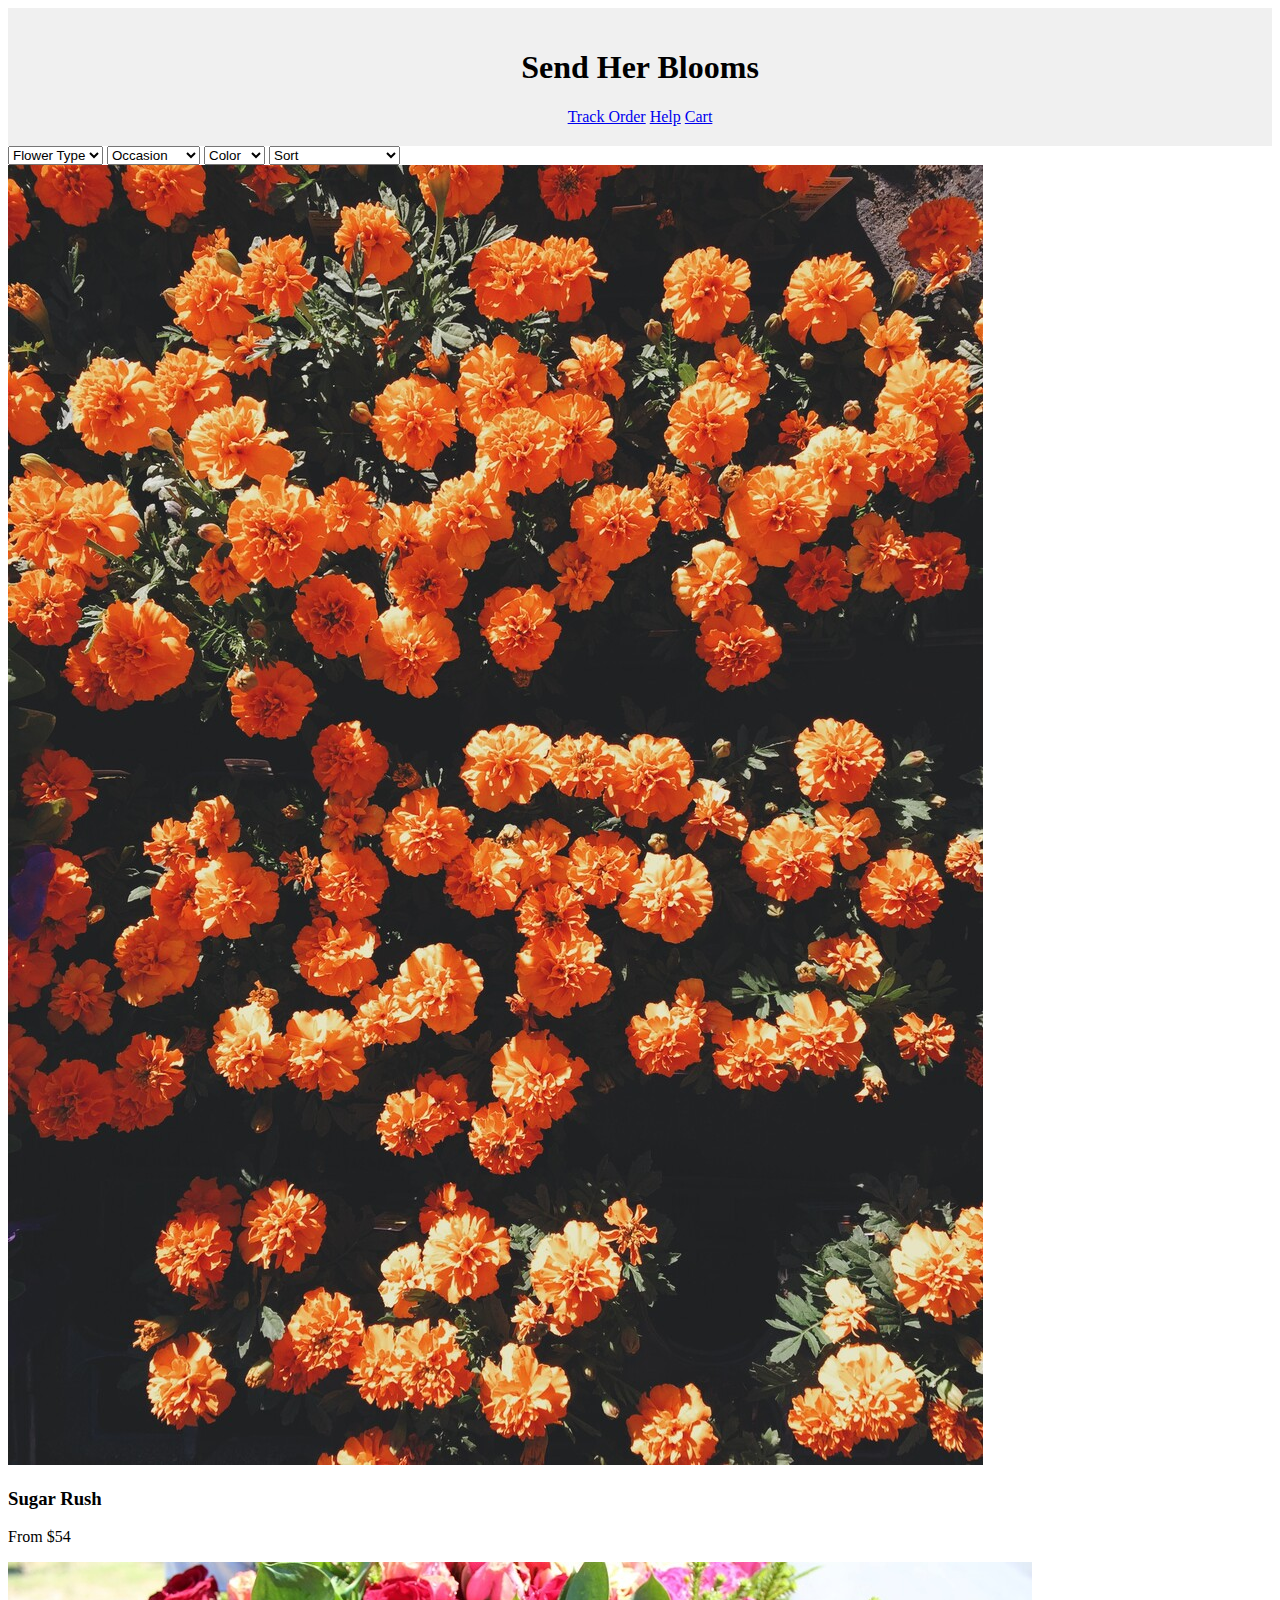
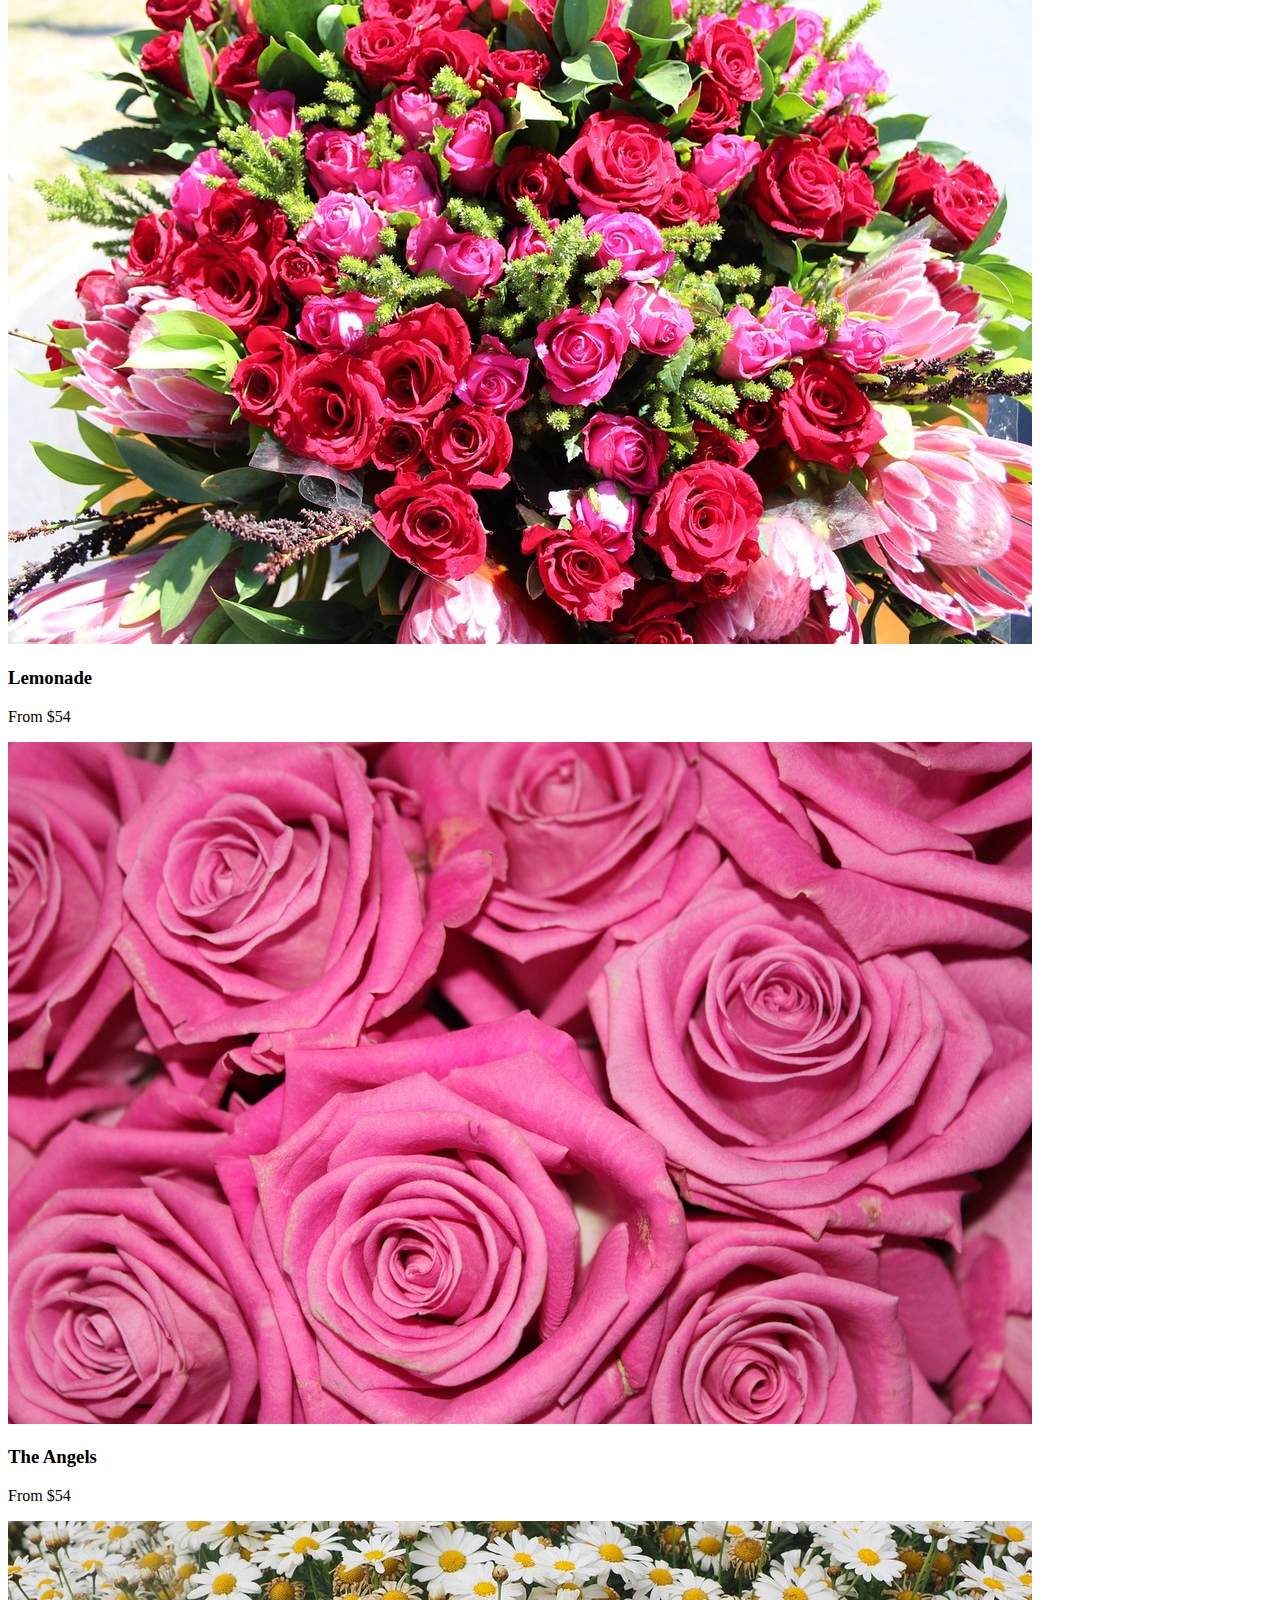
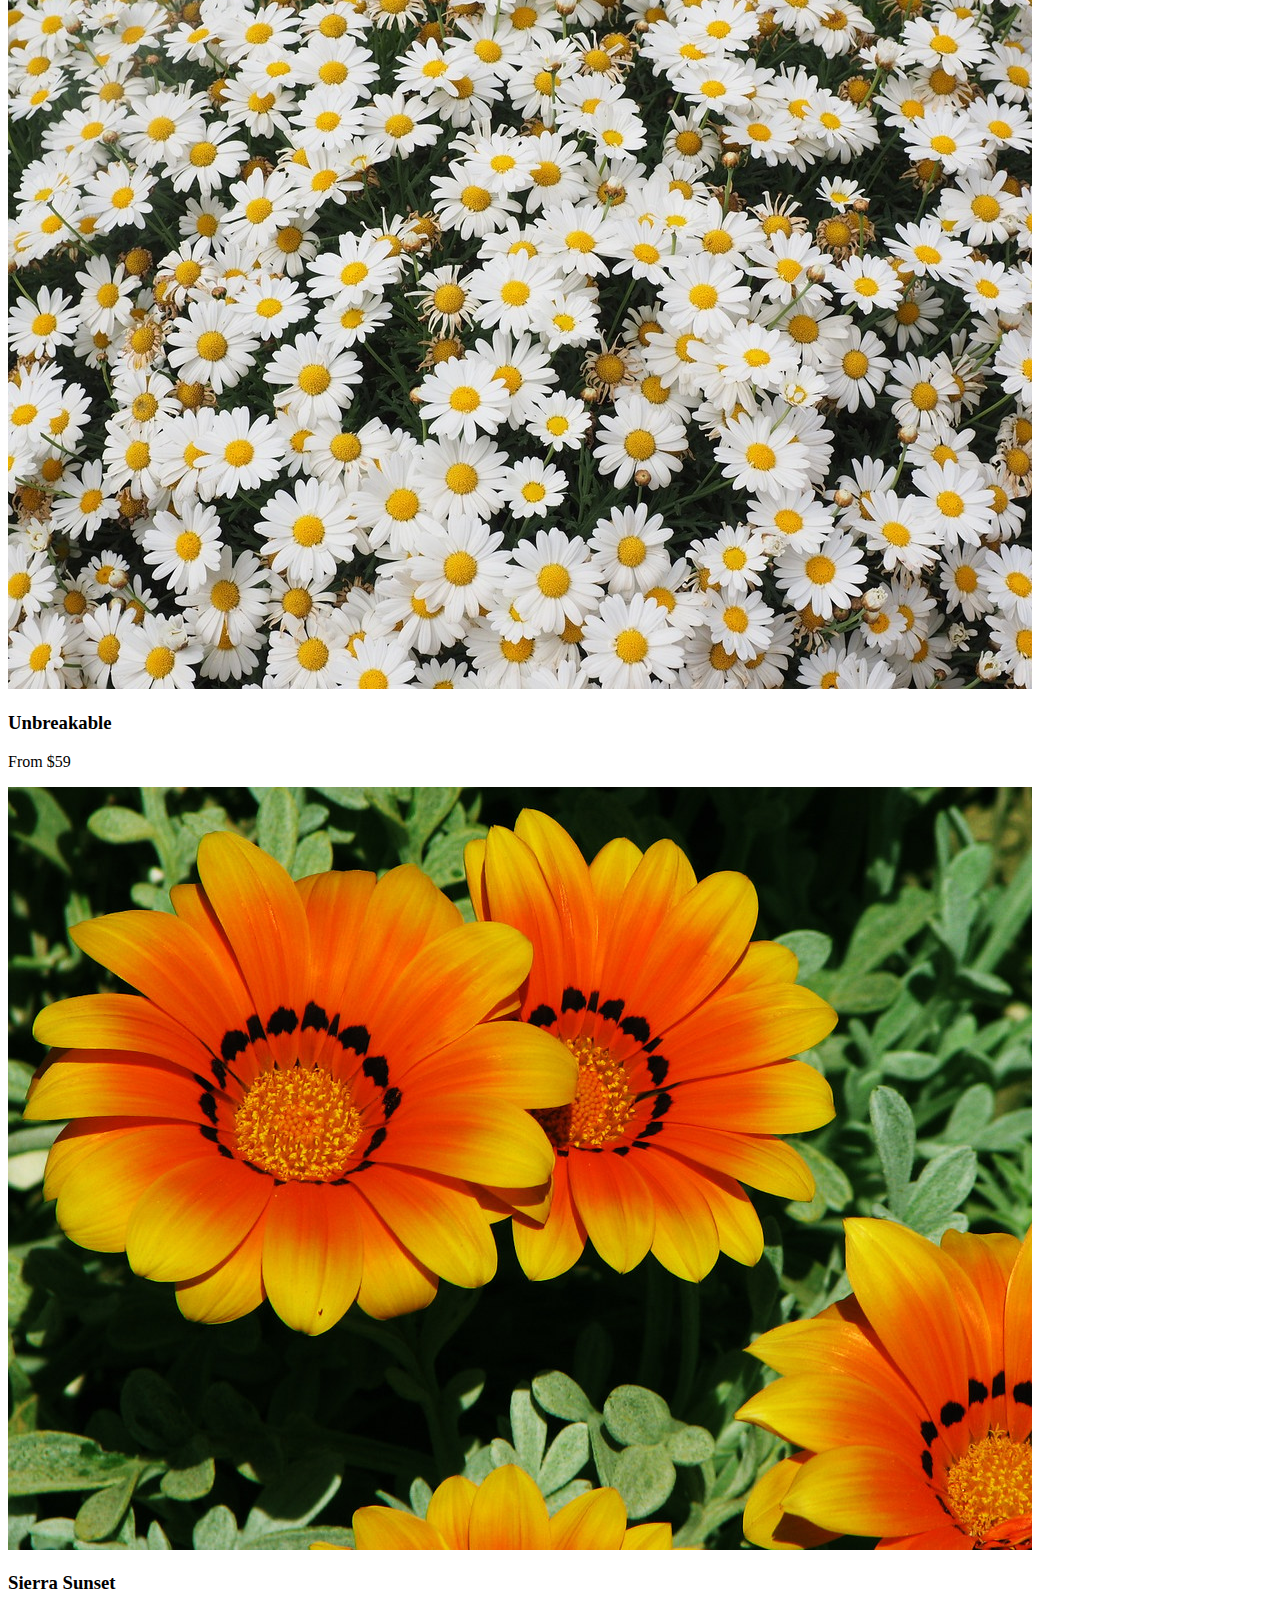
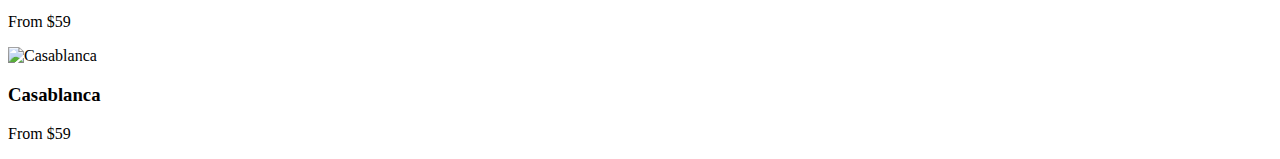
==== index.html @ 387583c4 "fix" ====
<!DOCTYPE html>
<html lang="en">
<head>
    <meta charset="UTF-8">
    <meta name="viewport" content="width=device-width, initial-scale=1.0">
    <link rel="stylesheet" href="styles.css">
    <title>Send Her Blooms</title>
</head>
<body>
    <header>
        <h1>Send Her Blooms</h1>
        <nav>
            <a href="#">Track Order</a>
            <a href="#">Help</a>
            <a href="#">Cart</a>
        </nav>
    </header>
    
    <section class="filters">
        <select>
            <option>Flower Type</option>
            <option>Roses</option>
            <option>Lilies</option>
        </select>
        <select>
            <option>Occasion</option>
            <option>Anniversary</option>
            <option>Birthday</option>
        </select>
        <select>
            <option>Color</option>
            <option>Pink</option>
            <option>Yellow</option>
        </select>
        <select>
            <option>Sort</option>
            <option>Price: Low to High</option>
            <option>Price: High to Low</option>
        </select>
    </section>

    <section class="flower-grid">
        <div class="flower">
            <img src="flowers/images/1.png" alt="Sugar Rush">
            <h3>Sugar Rush</h3>
            <p>From $54</p>
        </div>
        <div class="flower">
            <img src="flowers/images/2.png" alt="Lemonade">
            <h3>Lemonade</h3>
            <p>From $54</p>
        </div>
        <div class="flower">
            <img src="flowers/images/3.png" alt="The Angels">
            <h3>The Angels</h3>
            <p>From $54</p>
        </div>
        <div class="flower">
            <img src="flowers/images/4.png" alt="Unbreakable">
            <h3>Unbreakable</h3>
            <p>From $59</p>
        </div>
        <div class="flower">
            <img src="flowers/images/5.png" alt="Sierra Sunset">
            <h3>Sierra Sunset</h3>
            <p>From $59</p>
        </div>
        <div class="flower">
            <img src="flowers/images/6.png" alt="Casablanca">
            <h3>Casablanca</h3>
            <p>From $59</p>
        </div>
    </section>

    <script src="scripts.js"></script>
</body>
</html>
---- styles.css ----
header {
    background-color: #f0f0f0;
    padding: 20px;
    display: flex;
    flex-direction: column;
    align-items: center;
}

nav ul {
    list-style-type: none;
    padding: 0;
    margin: 0;
}

nav ul li img {
    width: 30px; 
    height: auto;
}

nav ul li {
    display: inline;
    margin-right: 20px;
}

/* Title header styles */
.title-header {
    display: flex;
    justify-content: space-between;
    align-items: center;
    margin-top: 20px;
}

.title-box {
    background-color: #ffc0cb; /* Example color */
    padding: 10px 20px;
}

.flower-image img {
    width: 150px; /* Adjust size as needed */
    height: auto;
}

/* Filter bar styles */
.filter-bar {
    margin-top: 20px;
}

/* Sort bar styles */
.sort-bar {
    margin-top: 10px;
}

/* Flower gallery styles */
.flower-gallery {
    display: grid;
    grid-template-columns: repeat(auto-fit, minmax(150px, 1fr));
    gap: 20px;
    margin-top: 20px;
}

.flower-item {
    text-align: center;
}

.flower-item img {
    width: 100%; /* Adjust size as needed */
    height: auto;
}


/* Adjustments for mobile responsiveness */
@media screen and (max-width: 768px) {
    .title-header {
        flex-direction: column;
        align-items: center;
    }
}
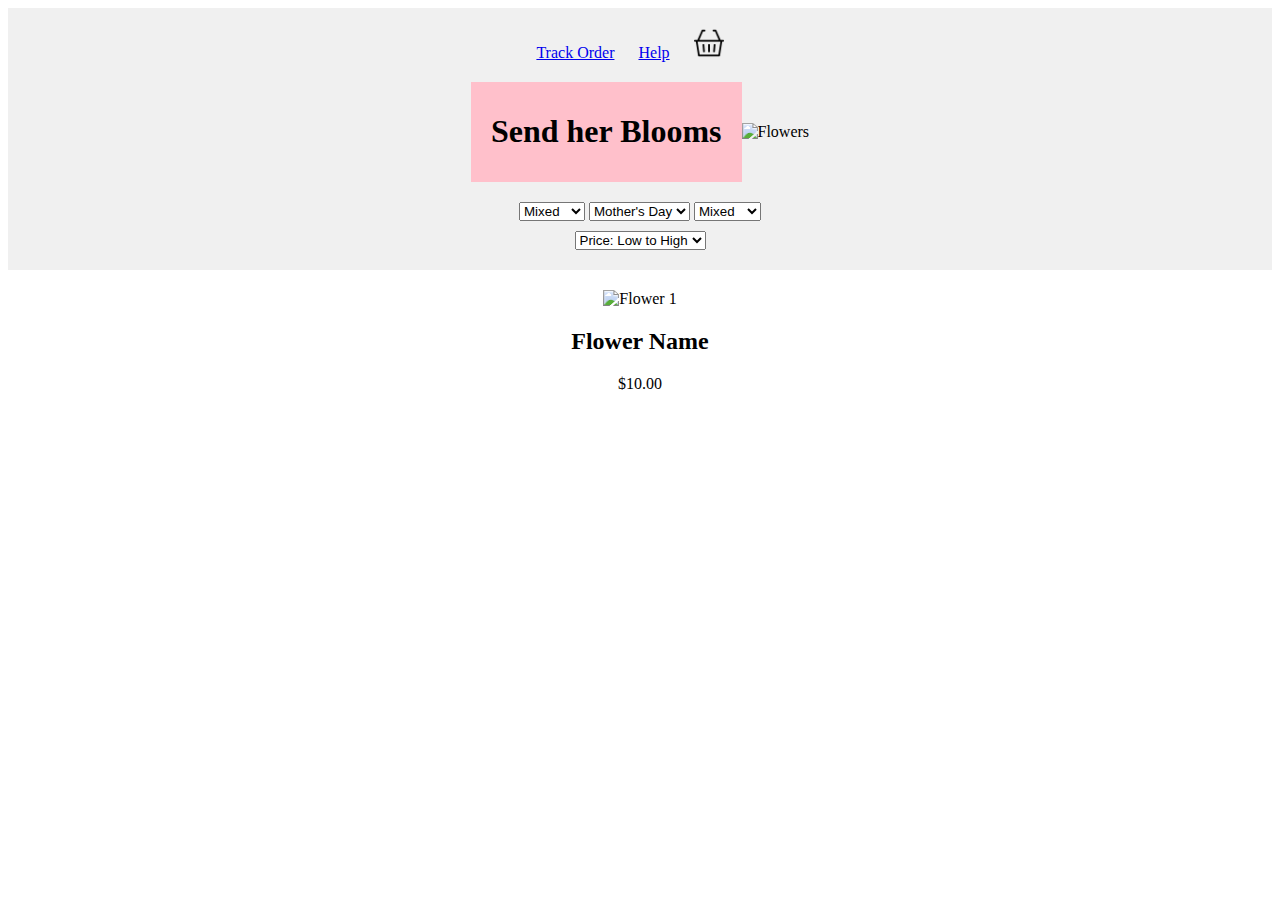
==== commit 5c78c8f0: "fix" ====
--- a/index.html
+++ b/index.html
@@ -3,75 +3,63 @@
 <head>
     <meta charset="UTF-8">
     <meta name="viewport" content="width=device-width, initial-scale=1.0">
-    <link rel="stylesheet" href="styles.css">
-    <title>Send Her Blooms</title>
+    <title>Flower Shop</title>
+    <link rel="stylesheet" href="homepage.css">
 </head>
 <body>
     <header>
-        <h1>Send Her Blooms</h1>
         <nav>
-            <a href="#">Track Order</a>
-            <a href="#">Help</a>
-            <a href="#">Cart</a>
+            <ul>
+                <li><a href="#">Track Order</a></li>
+                <li><a href="#">Help</a></li>
+                <li><a href="#"><img src="basket_icon.png" alt="Basket"></a></li>
+            </ul>
         </nav>
+        <div class="title-header">
+            <div class="title-box">
+                <h1>Send her Blooms</h1>
+            </div>
+            <div class="flower-image">
+                <img src="flowers/1.jpeg" alt="Flowers">
+            </div>
+        </div>
+        <div class="filter-bar">
+            <select name="flower-type">
+                <option value="mixed">Mixed</option>
+                <option value="roses">Roses</option>
+                <option value="lilies">Lilies</option>
+                <option value="tulips">Tulips</option>
+                <option value="daisies">Daisies</option>
+            </select>
+            <select name="occasions">
+                <option value="mothers-day">Mother's Day</option>
+                <option value="birthday">Birthday</option>
+                <option value="thank-you">Thank You</option>
+            </select>
+            <select name="colors">
+                <option value="mixed">Mixed</option>
+                <option value="red">Red</option>
+                <option value="yellow">Yellow</option>
+                <option value="green">Green</option>
+                <option value="orange">Orange</option>
+            </select>
+        </div>
+        <div class="sort-bar">
+            <select name="sorting-options">
+                <option value="price-low-to-high">Price: Low to High</option>
+                <option value="price-high-to-low">Price: High to Low</option>
+            </select>
+        </div>
     </header>
-    
-    <section class="filters">
-        <select>
-            <option>Flower Type</option>
-            <option>Roses</option>
-            <option>Lilies</option>
-        </select>
-        <select>
-            <option>Occasion</option>
-            <option>Anniversary</option>
-            <option>Birthday</option>
-        </select>
-        <select>
-            <option>Color</option>
-            <option>Pink</option>
-            <option>Yellow</option>
-        </select>
-        <select>
-            <option>Sort</option>
-            <option>Price: Low to High</option>
-            <option>Price: High to Low</option>
-        </select>
-    </section>
-
-    <section class="flower-grid">
-        <div class="flower">
-            <img src="flowers/images/1.png" alt="Sugar Rush">
-            <h3>Sugar Rush</h3>
-            <p>From $54</p>
+    <main>
+        <div class="flower-gallery">
+            <div class="flower-item">
+                <img src="flowers/1.jpeg" alt="Flower 1">
+                <h2>Flower Name</h2>
+                <p>$10.00</p>
+            </div>
+            <!-- Repeat flower-item div for each flower -->
         </div>
-        <div class="flower">
-            <img src="flowers/images/2.png" alt="Lemonade">
-            <h3>Lemonade</h3>
-            <p>From $54</p>
-        </div>
-        <div class="flower">
-            <img src="flowers/images/3.png" alt="The Angels">
-            <h3>The Angels</h3>
-            <p>From $54</p>
-        </div>
-        <div class="flower">
-            <img src="flowers/images/4.png" alt="Unbreakable">
-            <h3>Unbreakable</h3>
-            <p>From $59</p>
-        </div>
-        <div class="flower">
-            <img src="flowers/images/5.png" alt="Sierra Sunset">
-            <h3>Sierra Sunset</h3>
-            <p>From $59</p>
-        </div>
-        <div class="flower">
-            <img src="flowers/images/6.png" alt="Casablanca">
-            <h3>Casablanca</h3>
-            <p>From $59</p>
-        </div>
-    </section>
-
-    <script src="scripts.js"></script>
+    </main>
 </body>
 </html>--- a/homepage.css
+++ b/homepage.css
@@ -0,0 +1,77 @@
+header {
+    background-color: #f0f0f0;
+    padding: 20px;
+    display: flex;
+    flex-direction: column;
+    align-items: center;
+}
+
+nav ul {
+    list-style-type: none;
+    padding: 0;
+    margin: 0;
+}
+
+nav ul li img {
+    width: 30px; 
+    height: auto;
+}
+
+nav ul li {
+    display: inline;
+    margin-right: 20px;
+}
+
+/* Title header styles */
+.title-header {
+    display: flex;
+    justify-content: space-between;
+    align-items: center;
+    margin-top: 20px;
+}
+
+.title-box {
+    background-color: #ffc0cb; /* Example color */
+    padding: 10px 20px;
+}
+
+.flower-image img {
+    width: 150px; /* Adjust size as needed */
+    height: auto;
+}
+
+/* Filter bar styles */
+.filter-bar {
+    margin-top: 20px;
+}
+
+/* Sort bar styles */
+.sort-bar {
+    margin-top: 10px;
+}
+
+/* Flower gallery styles */
+.flower-gallery {
+    display: grid;
+    grid-template-columns: repeat(auto-fit, minmax(150px, 1fr));
+    gap: 20px;
+    margin-top: 20px;
+}
+
+.flower-item {
+    text-align: center;
+}
+
+.flower-item img {
+    width: 100%; /* Adjust size as needed */
+    height: auto;
+}
+
+
+/* Adjustments for mobile responsiveness */
+@media screen and (max-width: 768px) {
+    .title-header {
+        flex-direction: column;
+        align-items: center;
+    }
+}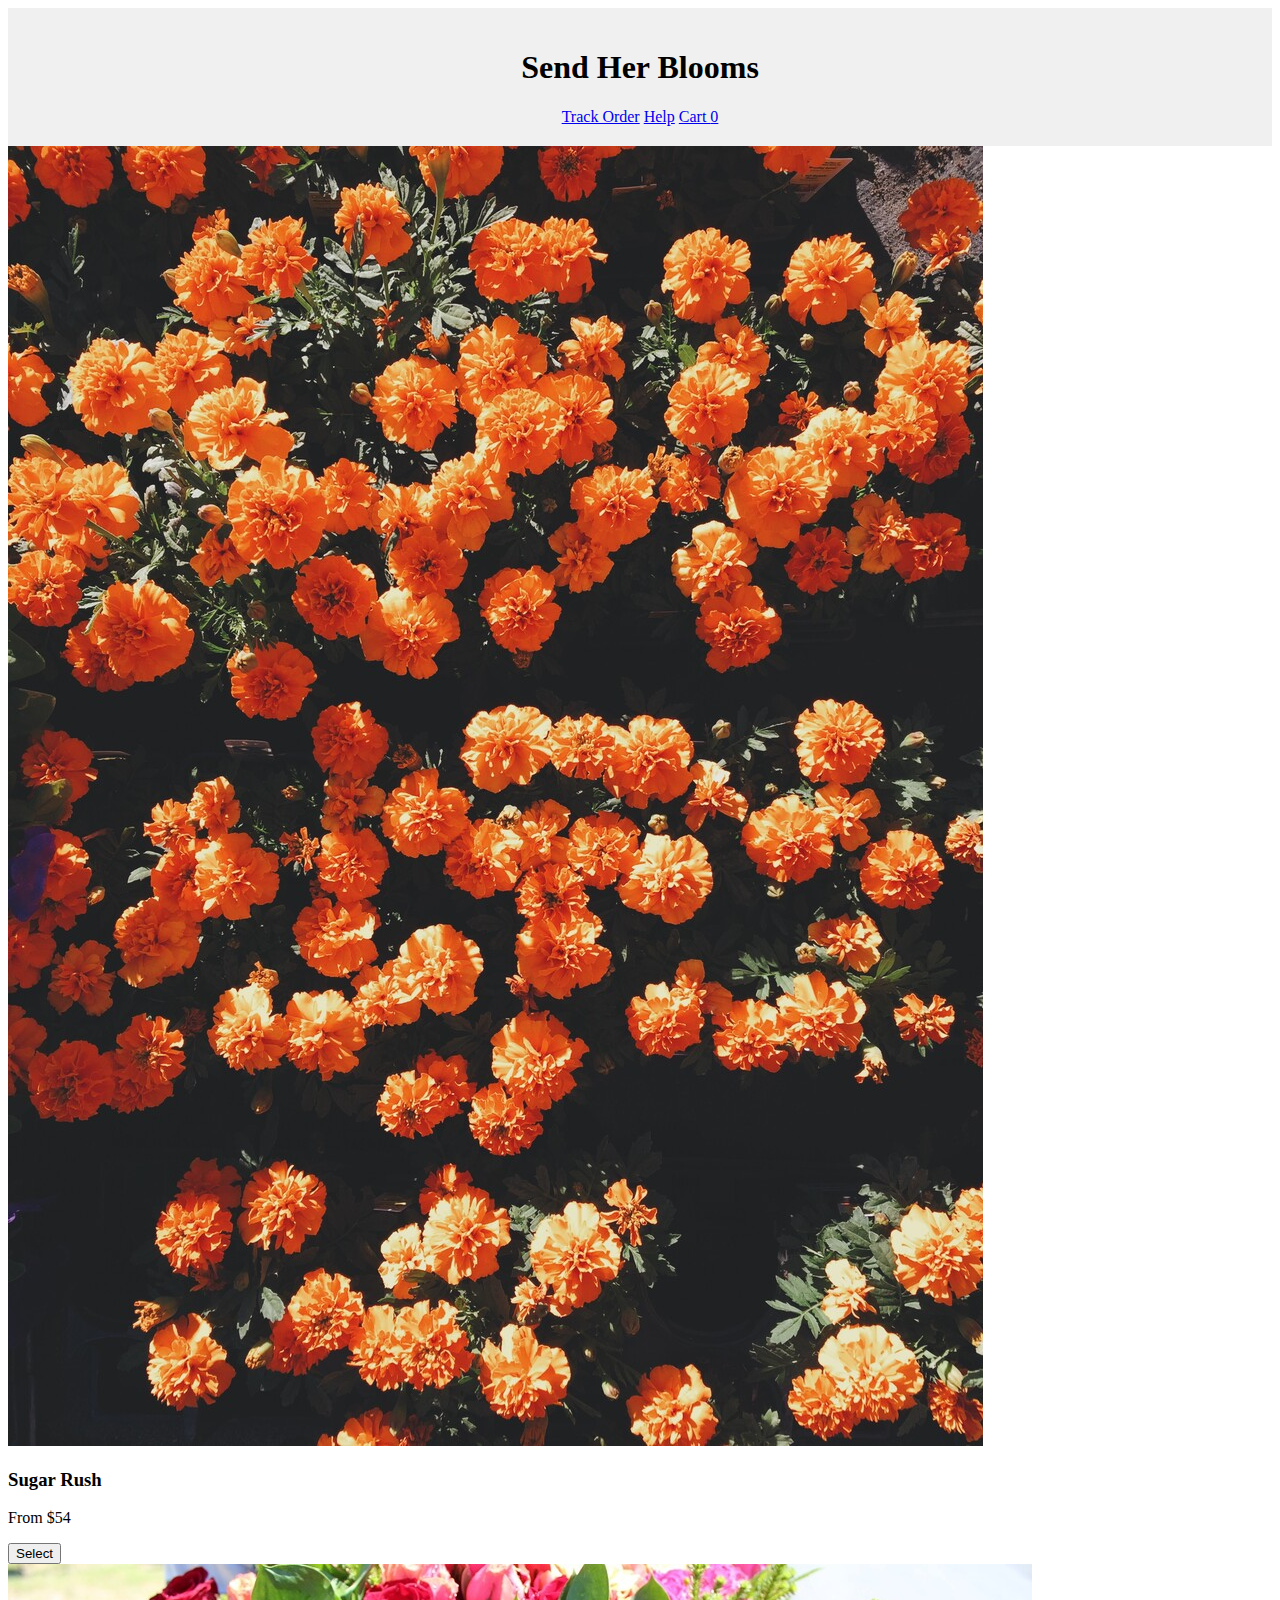
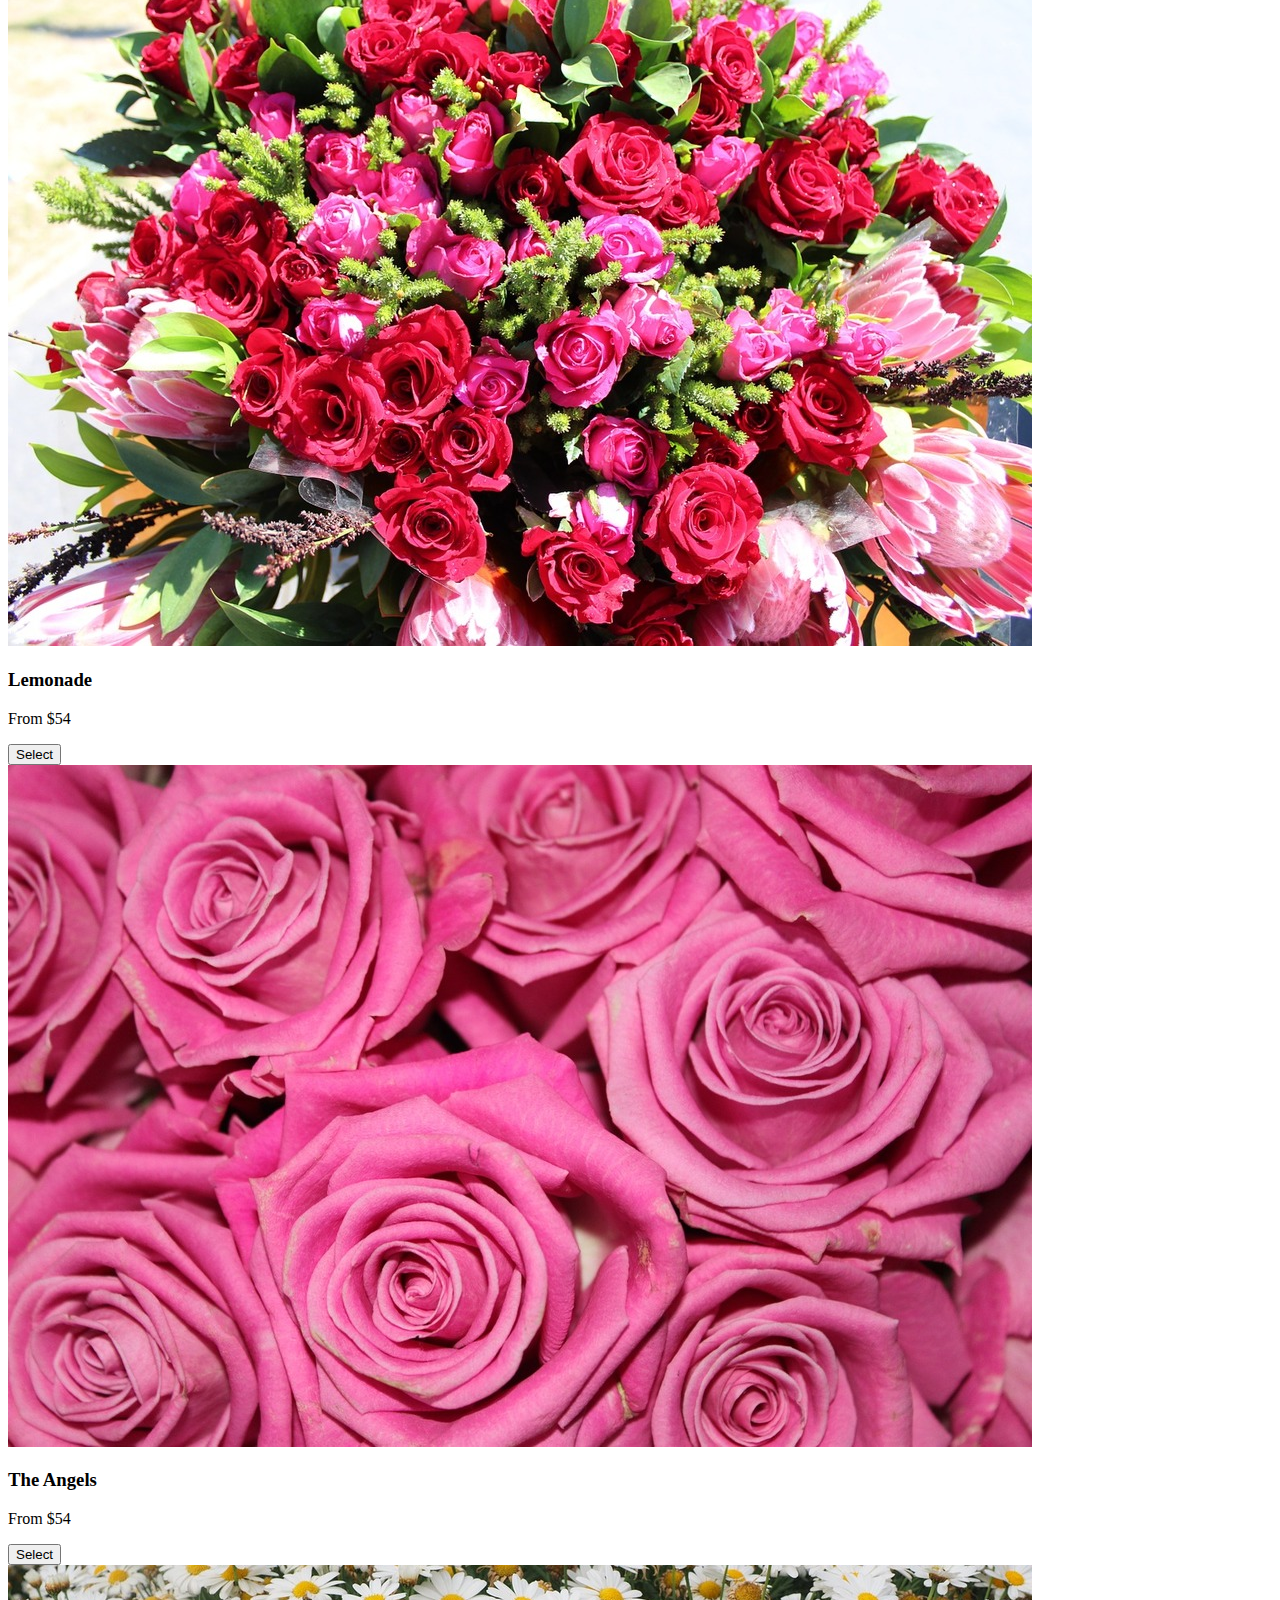
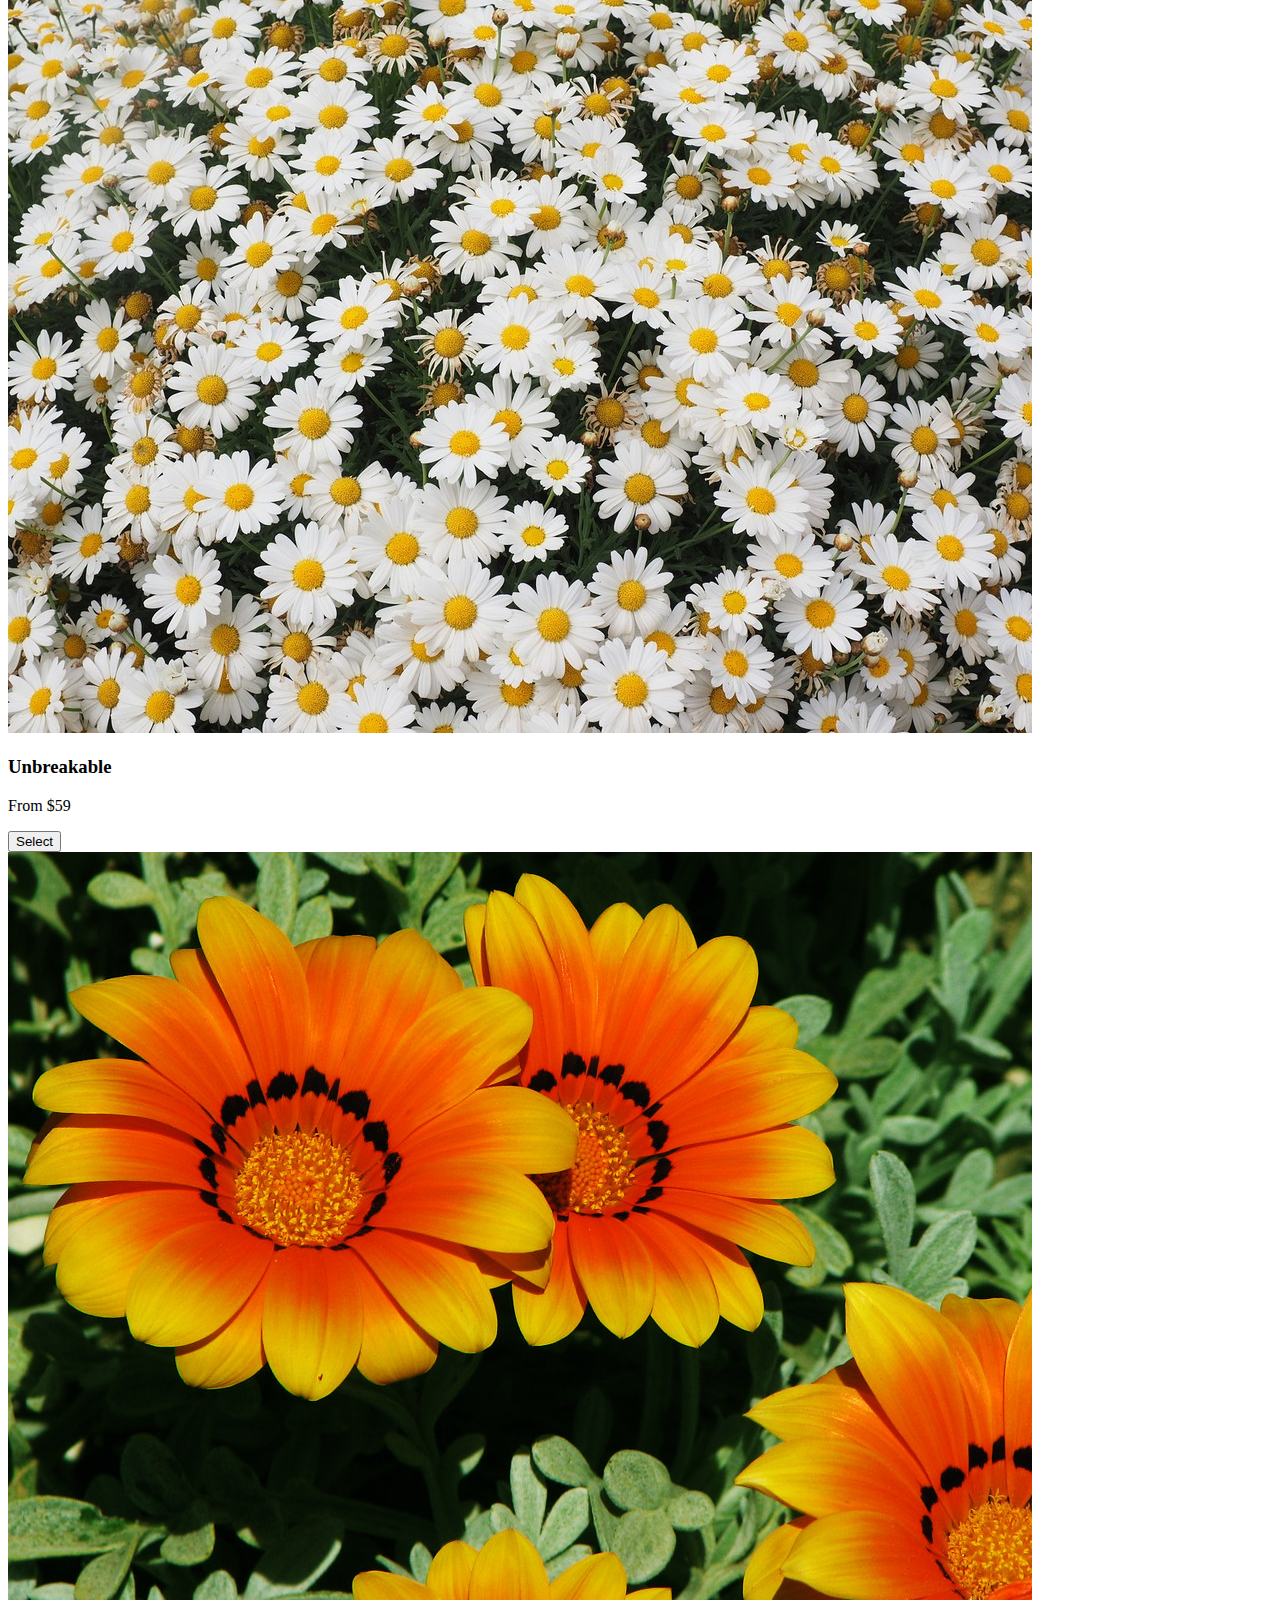
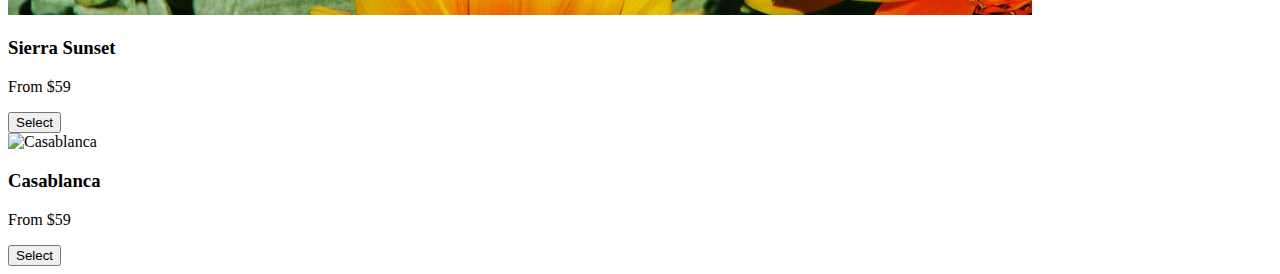
==== commit 93055d7e: "Fix" ====
--- a/index.html
+++ b/index.html
@@ -3,63 +3,58 @@
 <head>
     <meta charset="UTF-8">
     <meta name="viewport" content="width=device-width, initial-scale=1.0">
-    <title>Flower Shop</title>
-    <link rel="stylesheet" href="homepage.css">
+    <link rel="stylesheet" href="styles.css">
+    <title>Send Her Blooms</title>
 </head>
 <body>
     <header>
+        <h1>Send Her Blooms</h1>
         <nav>
-            <ul>
-                <li><a href="#">Track Order</a></li>
-                <li><a href="#">Help</a></li>
-                <li><a href="#"><img src="basket_icon.png" alt="Basket"></a></li>
-            </ul>
+            <a href="#">Track Order</a>
+            <a href="#">Help</a>
+            <a href="basket.html">Cart <span id="cart-count">0</span></a>
         </nav>
-        <div class="title-header">
-            <div class="title-box">
-                <h1>Send her Blooms</h1>
-            </div>
-            <div class="flower-image">
-                <img src="flowers/1.jpeg" alt="Flowers">
-            </div>
+    </header>
+    
+    <section class="flower-grid">
+        <div class="flower">
+            <img src="flowers/images/1.png" alt="Sugar Rush">
+            <h3>Sugar Rush</h3>
+            <p>From $54</p>
+            <button onclick="selectFlower('Sugar Rush', 54, 'flowers/images/1.png')">Select</button>
         </div>
-        <div class="filter-bar">
-            <select name="flower-type">
-                <option value="mixed">Mixed</option>
-                <option value="roses">Roses</option>
-                <option value="lilies">Lilies</option>
-                <option value="tulips">Tulips</option>
-                <option value="daisies">Daisies</option>
-            </select>
-            <select name="occasions">
-                <option value="mothers-day">Mother's Day</option>
-                <option value="birthday">Birthday</option>
-                <option value="thank-you">Thank You</option>
-            </select>
-            <select name="colors">
-                <option value="mixed">Mixed</option>
-                <option value="red">Red</option>
-                <option value="yellow">Yellow</option>
-                <option value="green">Green</option>
-                <option value="orange">Orange</option>
-            </select>
+        <div class="flower">
+            <img src="flowers/images/2.png" alt="Lemonade">
+            <h3>Lemonade</h3>
+            <p>From $54</p>
+            <button onclick="selectFlower('Lemonade', 54, 'flowers/images/2.png')">Select</button>
         </div>
-        <div class="sort-bar">
-            <select name="sorting-options">
-                <option value="price-low-to-high">Price: Low to High</option>
-                <option value="price-high-to-low">Price: High to Low</option>
-            </select>
+        <div class="flower">
+            <img src="flowers/images/3.png" alt="The Angels">
+            <h3>The Angels</h3>
+            <p>From $54</p>
+            <button onclick="selectFlower('The Angels', 54, 'flowers/images/3.png')">Select</button>
         </div>
-    </header>
-    <main>
-        <div class="flower-gallery">
-            <div class="flower-item">
-                <img src="flowers/1.jpeg" alt="Flower 1">
-                <h2>Flower Name</h2>
-                <p>$10.00</p>
-            </div>
-            <!-- Repeat flower-item div for each flower -->
+        <div class="flower">
+            <img src="flowers/images/4.png" alt="Unbreakable">
+            <h3>Unbreakable</h3>
+            <p>From $59</p>
+            <button onclick="selectFlower('Unbreakable', 59, 'flowers/images/4.png')">Select</button>
         </div>
-    </main>
+        <div class="flower">
+            <img src="flowers/images/5.png" alt="Sierra Sunset">
+            <h3>Sierra Sunset</h3>
+            <p>From $59</p>
+            <button onclick="selectFlower('Sierra Sunset', 59, 'flowers/images/5.png')">Select</button>
+        </div>
+        <div class="flower">
+            <img src="flowers/images/6.png" alt="Casablanca">
+            <h3>Casablanca</h3>
+            <p>From $59</p>
+            <button onclick="selectFlower('Casablanca', 59, 'flowers/images/6.png')">Select</button>
+        </div>
+    </section>
+
+    <script src="scripts.js"></script>
 </body>
 </html>--- a/styles.css
+++ b/styles.css
@@ -0,0 +1,77 @@
+header {
+    background-color: #f0f0f0;
+    padding: 20px;
+    display: flex;
+    flex-direction: column;
+    align-items: center;
+}
+
+nav ul {
+    list-style-type: none;
+    padding: 0;
+    margin: 0;
+}
+
+nav ul li img {
+    width: 30px; 
+    height: auto;
+}
+
+nav ul li {
+    display: inline;
+    margin-right: 20px;
+}
+
+/* Title header styles */
+.title-header {
+    display: flex;
+    justify-content: space-between;
+    align-items: center;
+    margin-top: 20px;
+}
+
+.title-box {
+    background-color: #ffc0cb; /* Example color */
+    padding: 10px 20px;
+}
+
+.flower-image img {
+    width: 150px; /* Adjust size as needed */
+    height: auto;
+}
+
+/* Filter bar styles */
+.filter-bar {
+    margin-top: 20px;
+}
+
+/* Sort bar styles */
+.sort-bar {
+    margin-top: 10px;
+}
+
+/* Flower gallery styles */
+.flower-gallery {
+    display: grid;
+    grid-template-columns: repeat(auto-fit, minmax(150px, 1fr));
+    gap: 20px;
+    margin-top: 20px;
+}
+
+.flower-item {
+    text-align: center;
+}
+
+.flower-item img {
+    width: 100%; /* Adjust size as needed */
+    height: auto;
+}
+
+
+/* Adjustments for mobile responsiveness */
+@media screen and (max-width: 768px) {
+    .title-header {
+        flex-direction: column;
+        align-items: center;
+    }
+}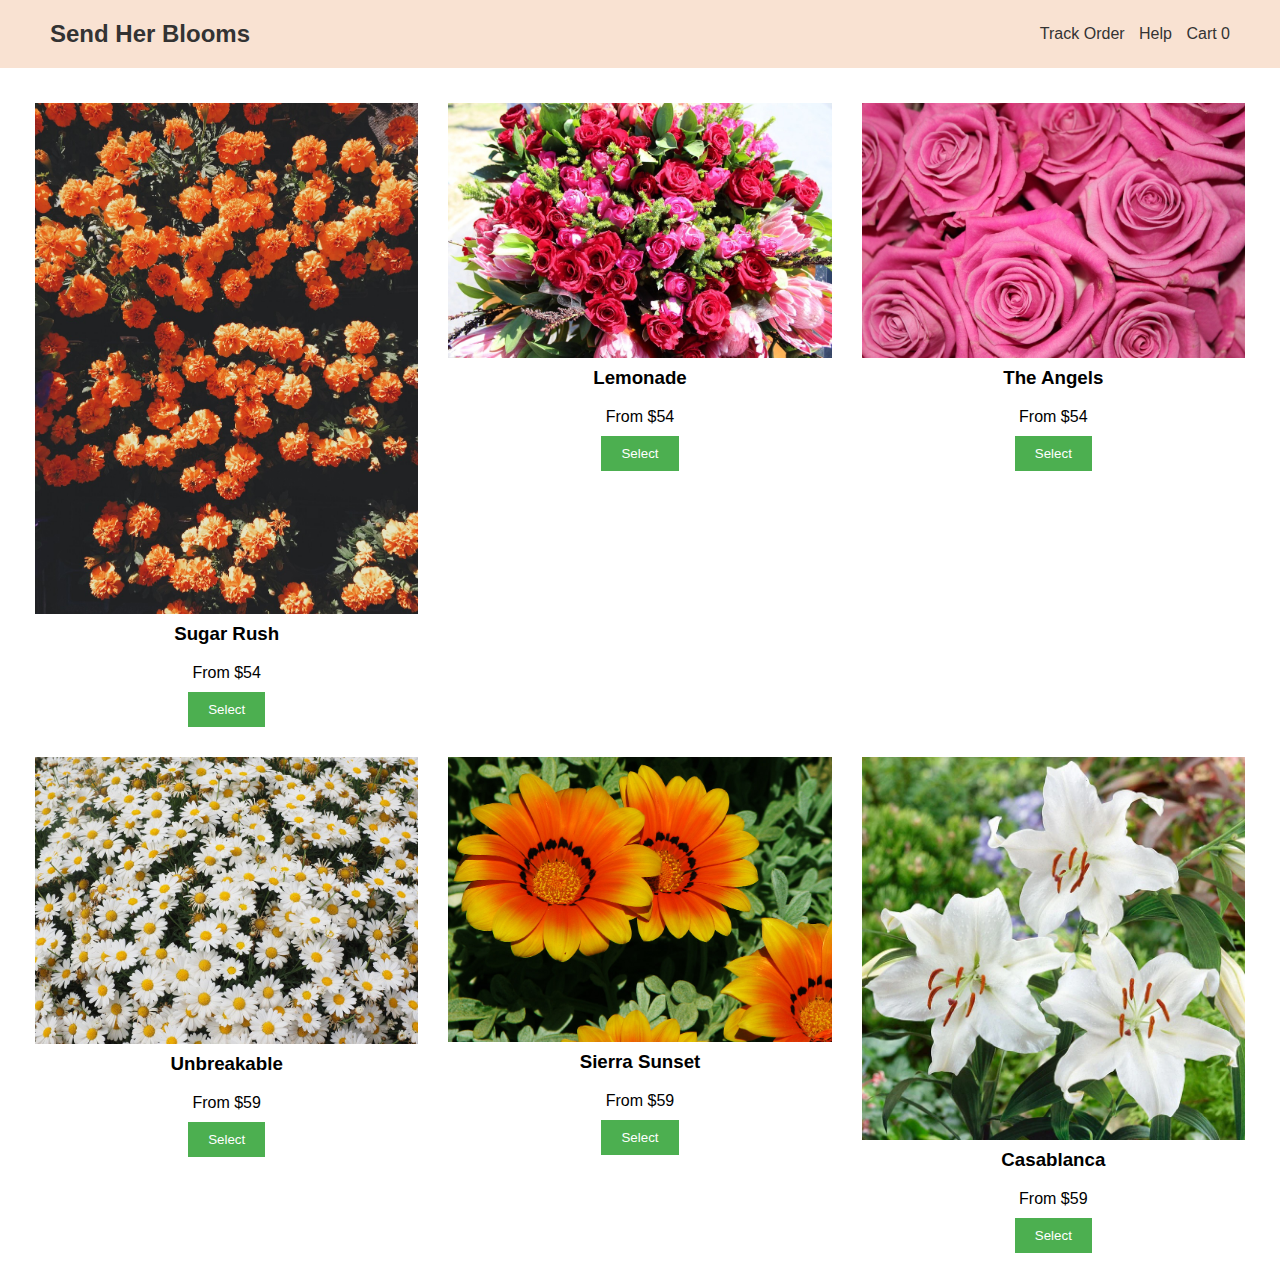
==== commit a8d669eb: "fix" ====
--- a/index.html
+++ b/index.html
@@ -54,7 +54,13 @@
             <button onclick="selectFlower('Casablanca', 59, 'flowers/images/6.png')">Select</button>
         </div>
     </section>
-
     <script src="scripts.js"></script>
+    <script>
+        function selectFlower(name, price, imageUrl) {
+            const flowerData = { name, price, imageUrl };
+            localStorage.setItem('selectedFlower', JSON.stringify(flowerData));
+            window.location.href = 'add_to_basket.html';
+        }
+    </script>
 </body>
 </html>--- a/styles.css
+++ b/styles.css
@@ -1,77 +1,60 @@
-header {
-    background-color: #f0f0f0;
-    padding: 20px;
-    display: flex;
-    flex-direction: column;
-    align-items: center;
+body, h1, p, a {
+    margin: 0;
+    padding: 0;
+    font-family: Arial, sans-serif;
 }
 
-nav ul {
-    list-style-type: none;
-    padding: 0;
-    margin: 0;
-}
-
-nav ul li img {
-    width: 30px; 
-    height: auto;
-}
-
-nav ul li {
-    display: inline;
-    margin-right: 20px;
-}
-
-/* Title header styles */
-.title-header {
+header {
+    background-color: #f9e2d2; /* Light peach background */
+    padding: 20px 50px;
     display: flex;
     justify-content: space-between;
     align-items: center;
-    margin-top: 20px;
+    color: #333;
 }
 
-.title-box {
-    background-color: #ffc0cb; /* Example color */
-    padding: 10px 20px;
+h1 {
+    font-size: 24px;
 }
 
-.flower-image img {
-    width: 150px; /* Adjust size as needed */
-    height: auto;
+nav a {
+    margin-left: 10px;
+    text-decoration: none;
+    color: #333;
 }
 
-/* Filter bar styles */
-.filter-bar {
-    margin-top: 20px;
+.flower-grid {
+    display: flex;
+    flex-wrap: wrap;
+    justify-content: space-around;
+    padding: 20px;
 }
 
-/* Sort bar styles */
-.sort-bar {
+.flower {
+    text-align: center;
+    margin: 15px;
+    width: calc(33.333% - 30px);
+}
+
+.flower img {
+    width: 100%;
+    height: auto;
+    object-fit: cover;
+}
+
+.flower h3, .flower p {
+    margin-top: 5px;
+}
+
+button {
+    background-color: #4CAF50;
+    color: white;
+    padding: 10px 20px;
+    border: none;
+    cursor: pointer;
     margin-top: 10px;
 }
 
-/* Flower gallery styles */
-.flower-gallery {
-    display: grid;
-    grid-template-columns: repeat(auto-fit, minmax(150px, 1fr));
-    gap: 20px;
-    margin-top: 20px;
-}
-
-.flower-item {
-    text-align: center;
-}
-
-.flower-item img {
-    width: 100%; /* Adjust size as needed */
-    height: auto;
-}
-
-
-/* Adjustments for mobile responsiveness */
-@media screen and (max-width: 768px) {
-    .title-header {
-        flex-direction: column;
-        align-items: center;
-    }
+button:hover {
+    background-color: #45a049;
 }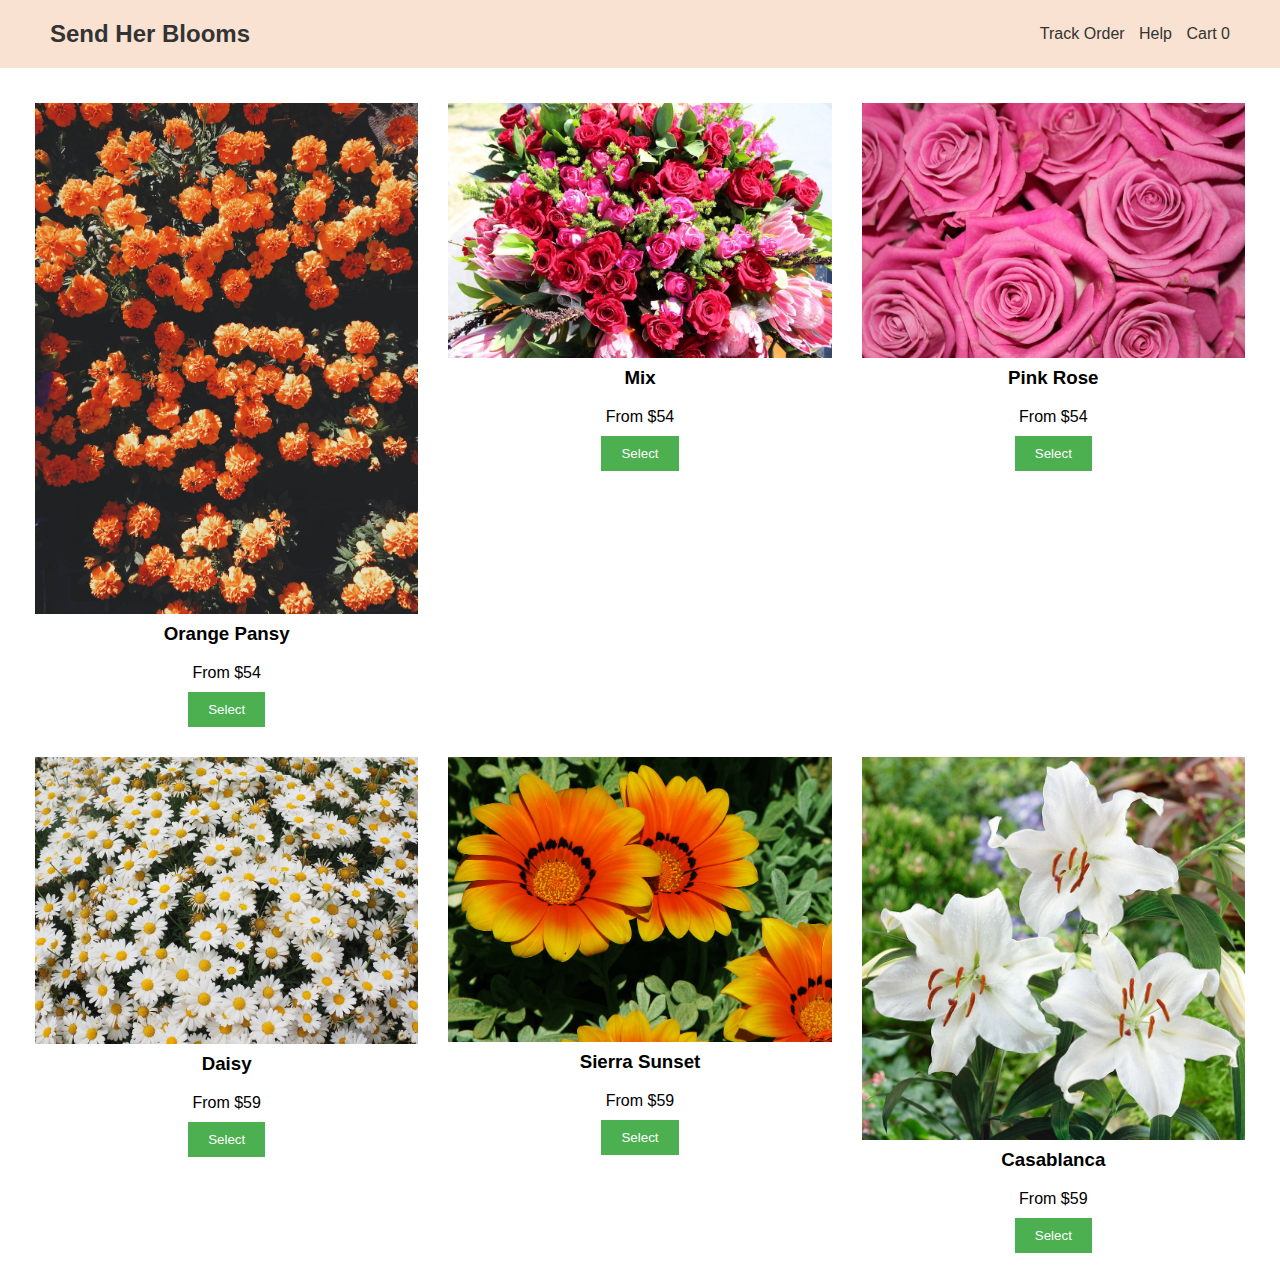
==== commit 671f8c94: "Fix" ====
--- a/index.html
+++ b/index.html
@@ -18,28 +18,28 @@
     
     <section class="flower-grid">
         <div class="flower">
-            <img src="flowers/images/1.png" alt="Sugar Rush">
-            <h3>Sugar Rush</h3>
+            <img src="flowers/images/1.png" alt="Orange Pansy">
+            <h3>Orange Pansy</h3>
             <p>From $54</p>
-            <button onclick="selectFlower('Sugar Rush', 54, 'flowers/images/1.png')">Select</button>
+            <button onclick="selectFlower('Orange Pansy', 54, 'flowers/images/1.png')">Select</button>
         </div>
         <div class="flower">
-            <img src="flowers/images/2.png" alt="Lemonade">
-            <h3>Lemonade</h3>
+            <img src="flowers/images/2.png" alt="Mix">
+            <h3>Mix</h3>
             <p>From $54</p>
-            <button onclick="selectFlower('Lemonade', 54, 'flowers/images/2.png')">Select</button>
+            <button onclick="selectFlower('Mix', 54, 'flowers/images/2.png')">Select</button>
         </div>
         <div class="flower">
-            <img src="flowers/images/3.png" alt="The Angels">
-            <h3>The Angels</h3>
+            <img src="flowers/images/3.png" alt="Pink Rose">
+            <h3>Pink Rose</h3>
             <p>From $54</p>
-            <button onclick="selectFlower('The Angels', 54, 'flowers/images/3.png')">Select</button>
+            <button onclick="selectFlower('Pink Rose', 54, 'flowers/images/3.png')">Select</button>
         </div>
         <div class="flower">
-            <img src="flowers/images/4.png" alt="Unbreakable">
-            <h3>Unbreakable</h3>
+            <img src="flowers/images/4.png" alt="Daisy">
+            <h3>Daisy</h3>
             <p>From $59</p>
-            <button onclick="selectFlower('Unbreakable', 59, 'flowers/images/4.png')">Select</button>
+            <button onclick="selectFlower('Daisy', 59, 'flowers/images/4.png')">Select</button>
         </div>
         <div class="flower">
             <img src="flowers/images/5.png" alt="Sierra Sunset">
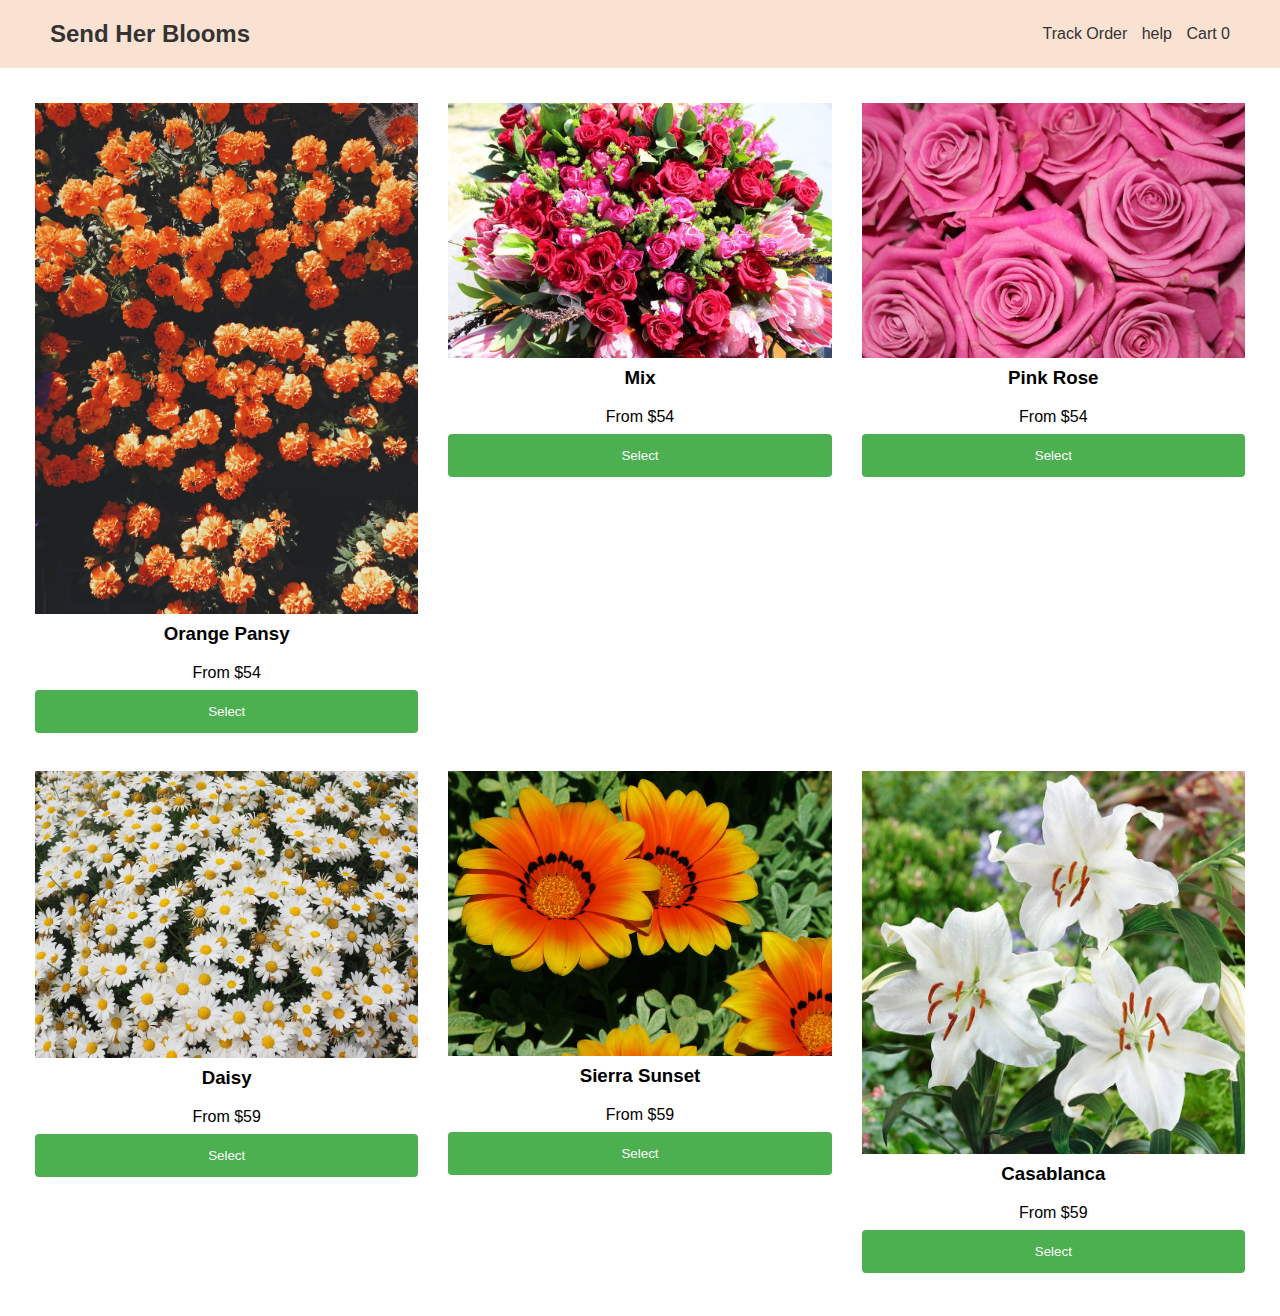
==== commit aa3c57c8: "fix" ====
--- a/index.html
+++ b/index.html
@@ -11,7 +11,7 @@
         <h1>Send Her Blooms</h1>
         <nav>
             <a href="#">Track Order</a>
-            <a href="#">Help</a>
+            <a href="help.html">help</span></a>
             <a href="basket.html">Cart <span id="cart-count">0</span></a>
         </nav>
     </header>
--- a/styles.css
+++ b/styles.css
@@ -57,4 +57,118 @@
 
 button:hover {
     background-color: #45a049;
-}+}
+
+.basket-item {
+    border: 1px solid #ccc;
+    padding: 10px;
+    margin: 10px;
+    background-color: #f9f9f9;
+}
+
+button {
+    display: block;
+    width: 200px;
+    padding: 10px;
+    margin: 20px auto;
+    background-color: #4CAF50;
+    color: white;
+    border: none;
+    cursor: pointer;
+}
+
+button:hover {
+    background-color: #45a049;
+}
+
+.status-bar {
+    display: flex;
+    justify-content: space-between;
+    padding: 10px;
+    background-color: #f3f3f3;
+}
+
+.status-bar span {
+    padding: 5px 10px;
+    border-radius: 5px;
+}
+
+.status-bar .completed {
+    background-color: #4CAF50; 
+}
+
+.status-bar .active {
+    background-color: #FFD700; 
+}
+
+.recipient-info, .address-info {
+    margin-bottom: 20px;
+}
+
+.account-options button {
+    margin-right: 10px;
+}
+
+form {
+    background: #f8f8f8;
+    padding: 20px;
+    margin-top: 20px;
+    border: 1px solid #ccc;
+}
+
+input[type="text"], select {
+    width: 100%;
+    padding: 8px;
+    margin: 8px 0;
+    display: inline-block;
+    border: 1px solid #ccc;
+    border-radius: 4px;
+    box-sizing: border-box;
+}
+
+input[type="submit"], button {
+    width: 100%;
+    background-color: #4CAF50;
+    color: white;
+    padding: 14px 20px;
+    margin: 8px 0;
+    border: none;
+    border-radius: 4px;
+    cursor: pointer;
+}
+
+input[type="submit"]:hover, button:hover {
+    background-color: #45a049;
+}
+
+.account-options button {
+    background-color: #ff9800;
+    border-color: #ff9800;
+}
+
+.account-options button:hover {
+    background-color: #e68900;
+}
+
+.alternate-action {
+    text-align: center;
+    margin-top: 20px;
+}
+
+.alternate-action button {
+    background-color: #f9e2d2; 
+    color: #333;
+    border: none;
+    padding: 10px 20px;
+    cursor: pointer;
+}
+
+.alternate-action button:hover {
+    background-color: #f3d1c1; 
+}
+
+.alternate-action p {
+    margin-bottom: 10px;
+}
+
+
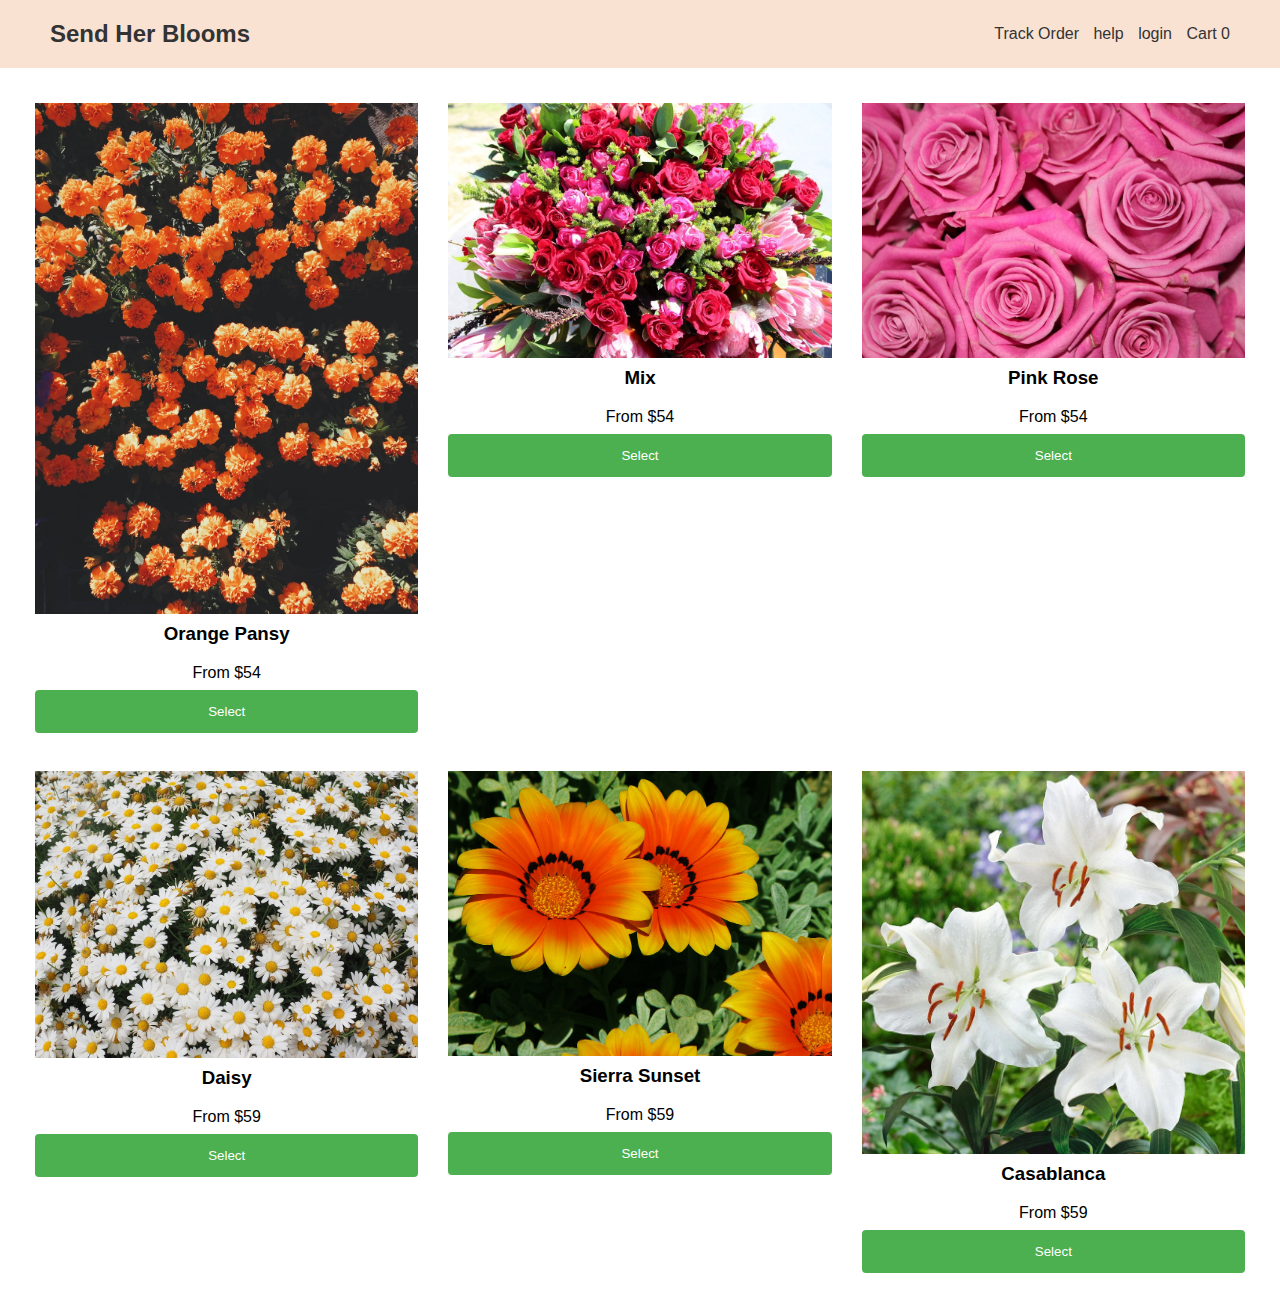
==== commit 5e370c73: "fix" ====
--- a/index.html
+++ b/index.html
@@ -12,7 +12,9 @@
         <nav>
             <a href="#">Track Order</a>
             <a href="help.html">help</span></a>
+            <a href="login.html">login</span></a>
             <a href="basket.html">Cart <span id="cart-count">0</span></a>
+            
         </nav>
     </header>
     
